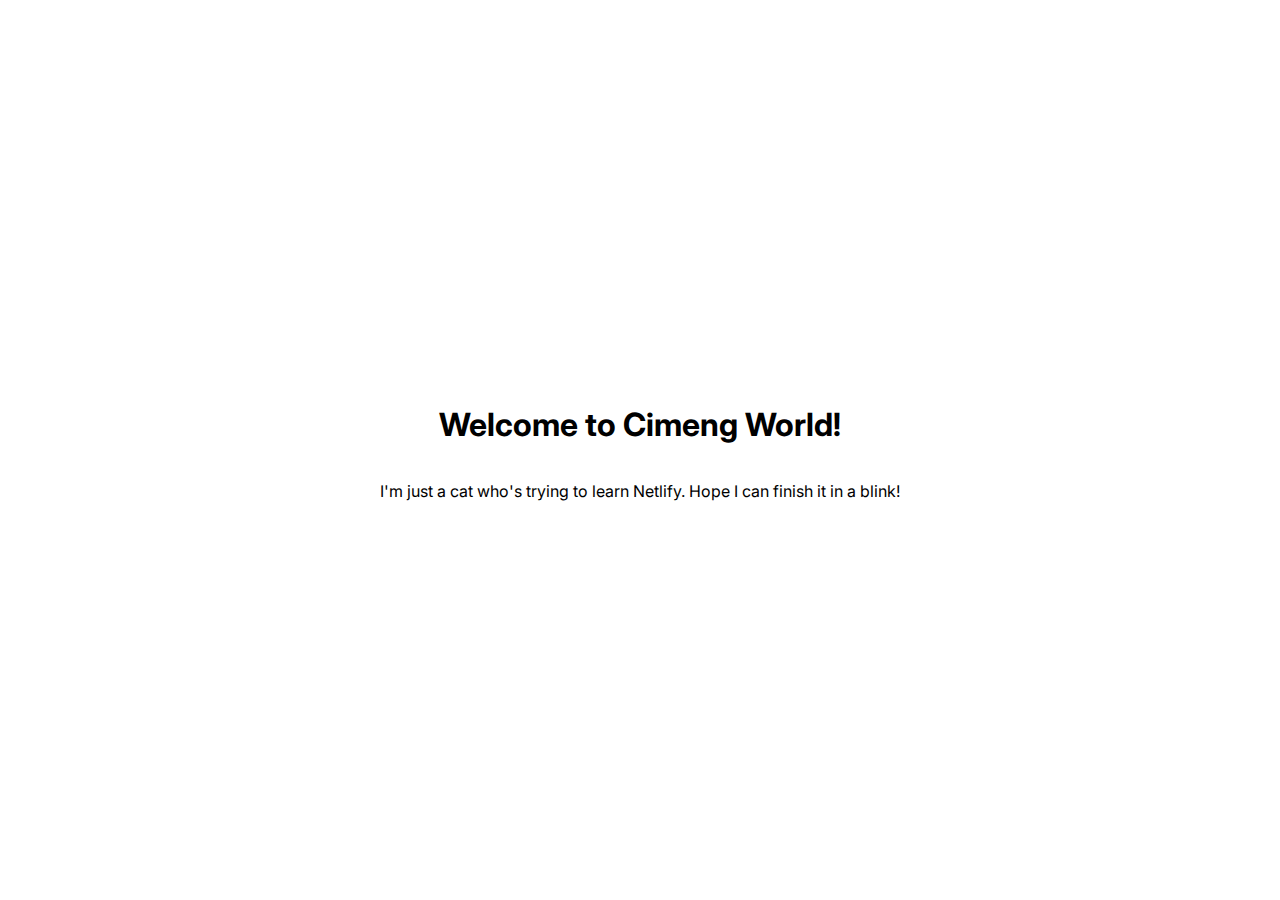
==== index.html @ f0534dbe "init cimeng" ====
<!DOCTYPE html>
<html lang="en">
    <head>
        <title>Cimeng Just Trying</title>
        <link rel="stylesheet" href="styles.css">
        <meta name="author" content="Cimeng"></meta>

        <link rel="icon" href="favicon.jpeg" type="image/jpeg">

        <link rel="preconnect" href="https://fonts.googleapis.com">
        <link rel="preconnect" href="https://fonts.gstatic.com" crossorigin>
        <link href="https://fonts.googleapis.com/css2?family=Inter:wght@400;600;700&display=swap" rel="stylesheet">
    </head>
    <body>
        <div class="container">
            <h1>Welcome to Cimeng World!</h1>
            <p>I'm just a cat who's trying to learn Netlify. Hope I can finish it in a blink!</p>
        </div>
    </body>
</html>
---- styles.css ----
body {
    margin: 0;
    font-family: 'Avenir', 'Inter', sans-serif;
}

.container {
    height: 100vh;
    display: flex;
    flex-direction: column;
    justify-content: center;
    align-items: center;
}
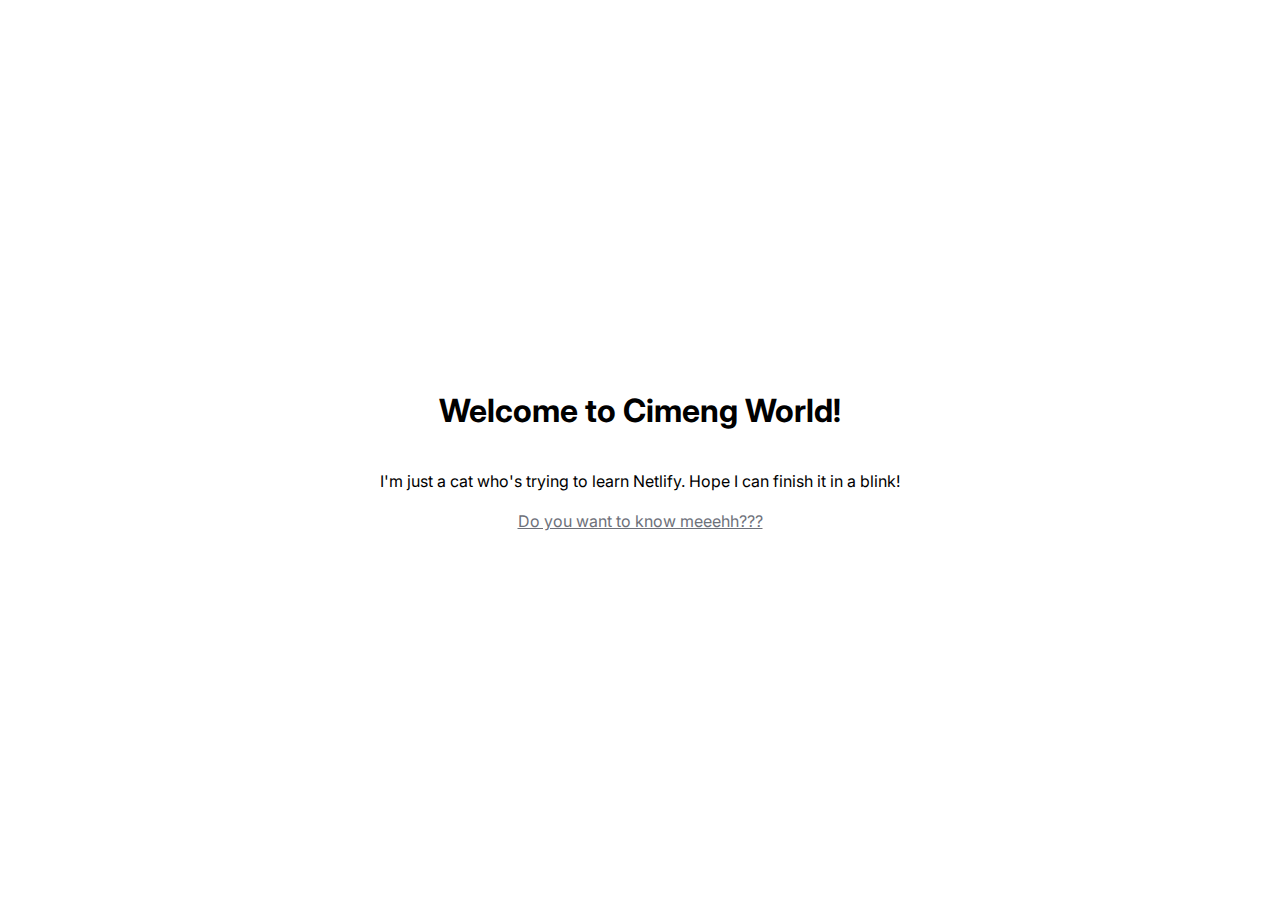
==== commit 11b829d8: "add link" ====
--- a/index.html
+++ b/index.html
@@ -15,6 +15,8 @@
         <div class="container">
             <h1>Welcome to Cimeng World!</h1>
             <p>I'm just a cat who's trying to learn Netlify. Hope I can finish it in a blink!</p>
+
+            <a href="/about">Do you want to know meeehh???</a>
         </div>
     </body>
 </html>--- a/styles.css
+++ b/styles.css
@@ -9,4 +9,19 @@
     flex-direction: column;
     justify-content: center;
     align-items: center;
+    text-align: center;
+}
+
+p {
+    width: 700px;
+    max-width: 100%;
+    line-height: 28px;
+}
+
+a {
+    color: #6E717A;
+}
+
+img {
+    margin-top: 20px;
 }